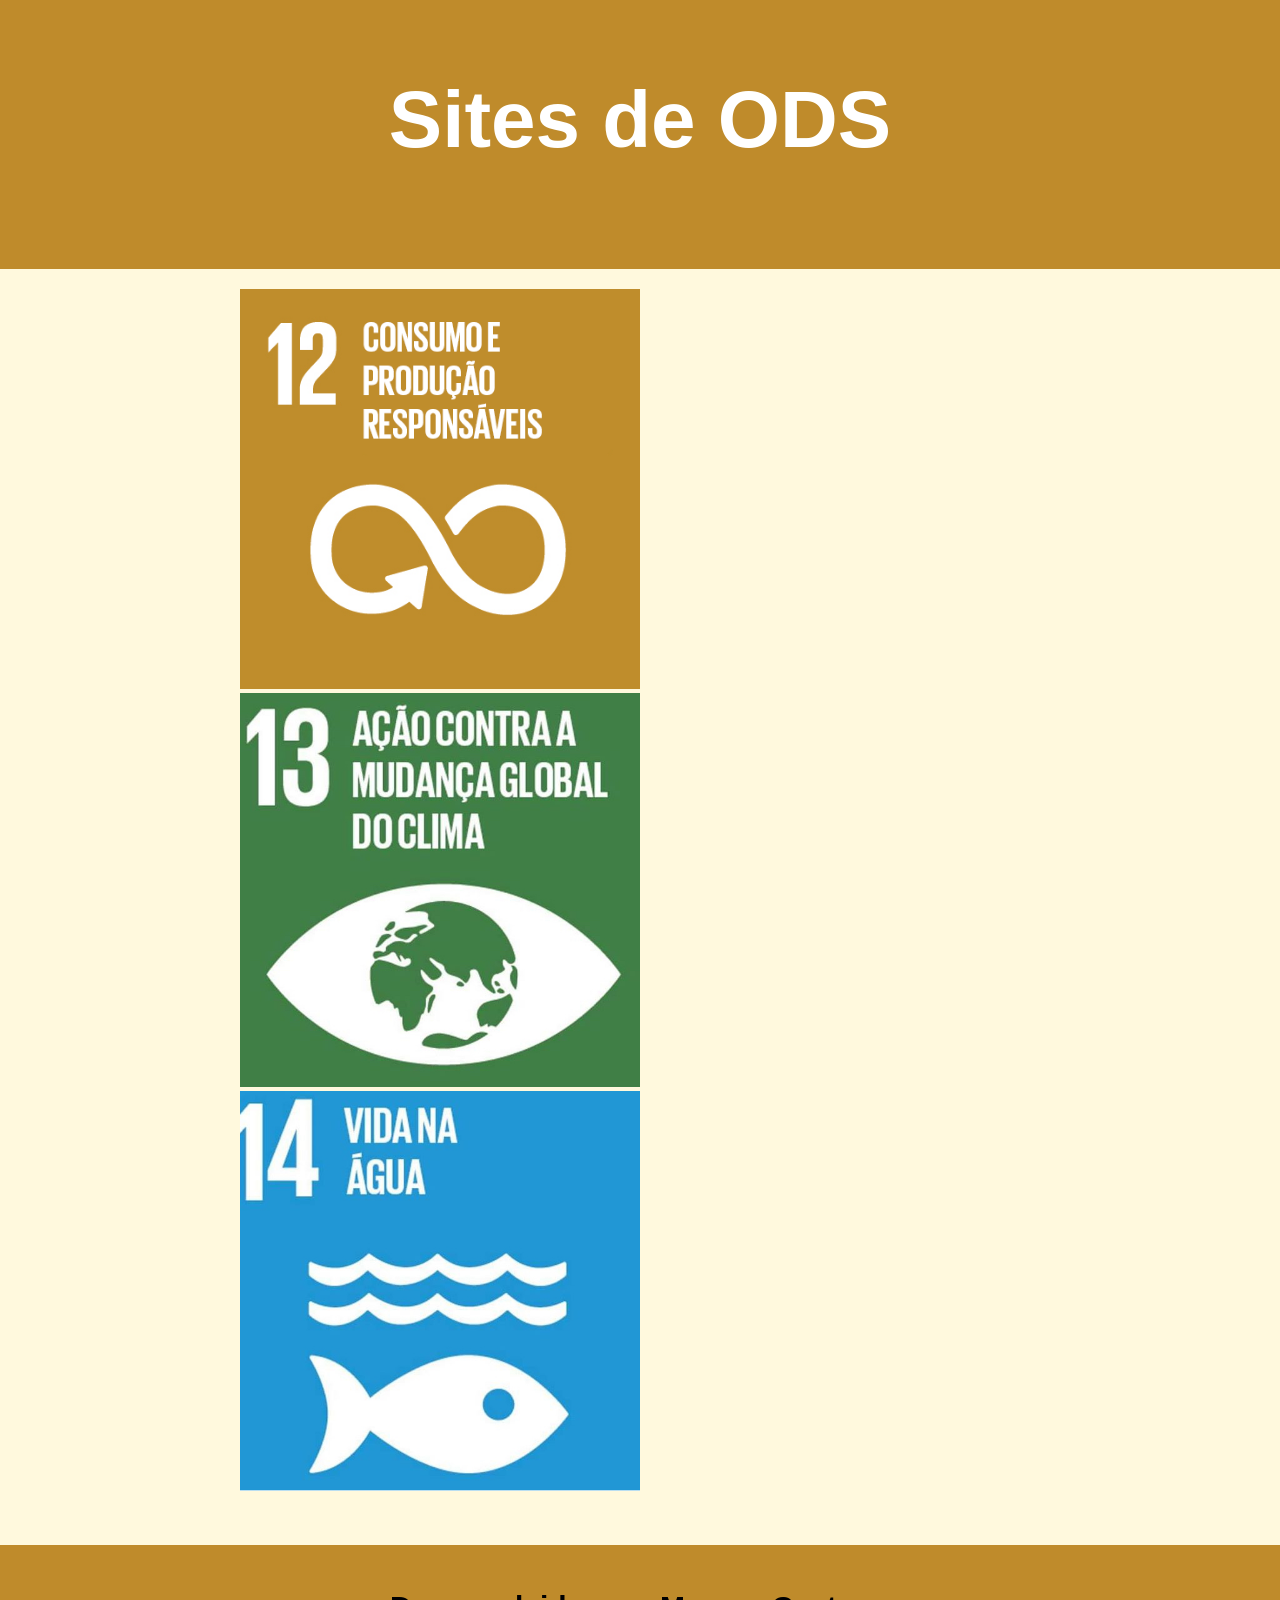
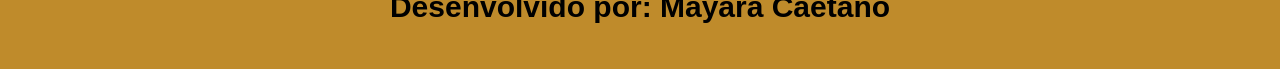
==== indexods.html @ dce5064d "nova" ====
<!DOCTYPE html>
<html lang="pr-BR">
<head>
    <meta charset="UTF-8">
    <meta name="viewport" content="width=device-width, initial-scale=1.0">
    <title>ODS</title>
    <link rel="stylesheet" href="css/index.css">
</head>
<body>
    <header>
        <div class="header-content"> 
            <div class="header-text">
                <h1> Sites de ODS</h1>
            </div>
        </div>
    </header>
    <section>
        <img src="imagens/ODS12.png" alt="Imagem da ODS 12">
        <img src="imagens/ods13.webp" alt="Imagem da ODS 13">
        <img src="imagens/ods14.webp" alt="Imagem da ODS 14">
    </section>
    <footer>
        <p>
            <strong>
                Desenvolvido por: Mayara Caetano
            </strong>
        </p>
     </footer>

<body>
<html>
---- css/index.css ----
body {
    background-color: rgb(255, 249, 221);
    font-family: 'Segoe UI', Tahoma, Geneva, Verdana, sans-serif;
    margin: 0%;
    padding: 0%;
}

header {
    background-color: #bf8b2b;
    color: white;
    padding: 20px;
}

.header-content {
  display: flex;
  align-items: center;/* alinha na vertical*/
  justify-content: center; /*alinha na horizontal*/ 
  gap: 20px; /*espaçamento interno*/
  flex-wrap: wrap; /*quebra a linha e ajusta*/

}

.header-text {
    margin-bottom: 30px;
}

h1 {
    font-size: 70px;
    text-align: center;
}

p {
    font-size: 20px;
}


img {
    width: 33%;
    height: auto;
}

a {
    text-decoration: none;
    color: white;
}

a:hover {
    text-decoration: underline;
}


section {
    padding: 20px;
    max-width: 800px;
    margin: 0 auto;
    text-align: justify;
}

article {
    background-color: aliceblue;
    padding: 15px;
    border-radius: 15px;
    margin-top: 20px;
    box-shadow: 13px 15px 8px rgba(0, 0, 0, 0.1);
}

h2 {
    color: #bf8b2b;
    font-size: 30px;
}
ul {
    margin-top: 10px;
    padding-left: 40px;
}

li {
    font-size: 30px;
}

footer {
    background-color: #bf8b2b;
    padding: 15px;
    text-align: center;
    margin-top: 30px;
    font-size: 20px;
}








/*Para celulares*/
@media (min-width: 768px) {
    img {
        width: 50%;
    }
    h1 {
        font-size: 80px;
    }
    p {
        font-size: 30px;
    }
}
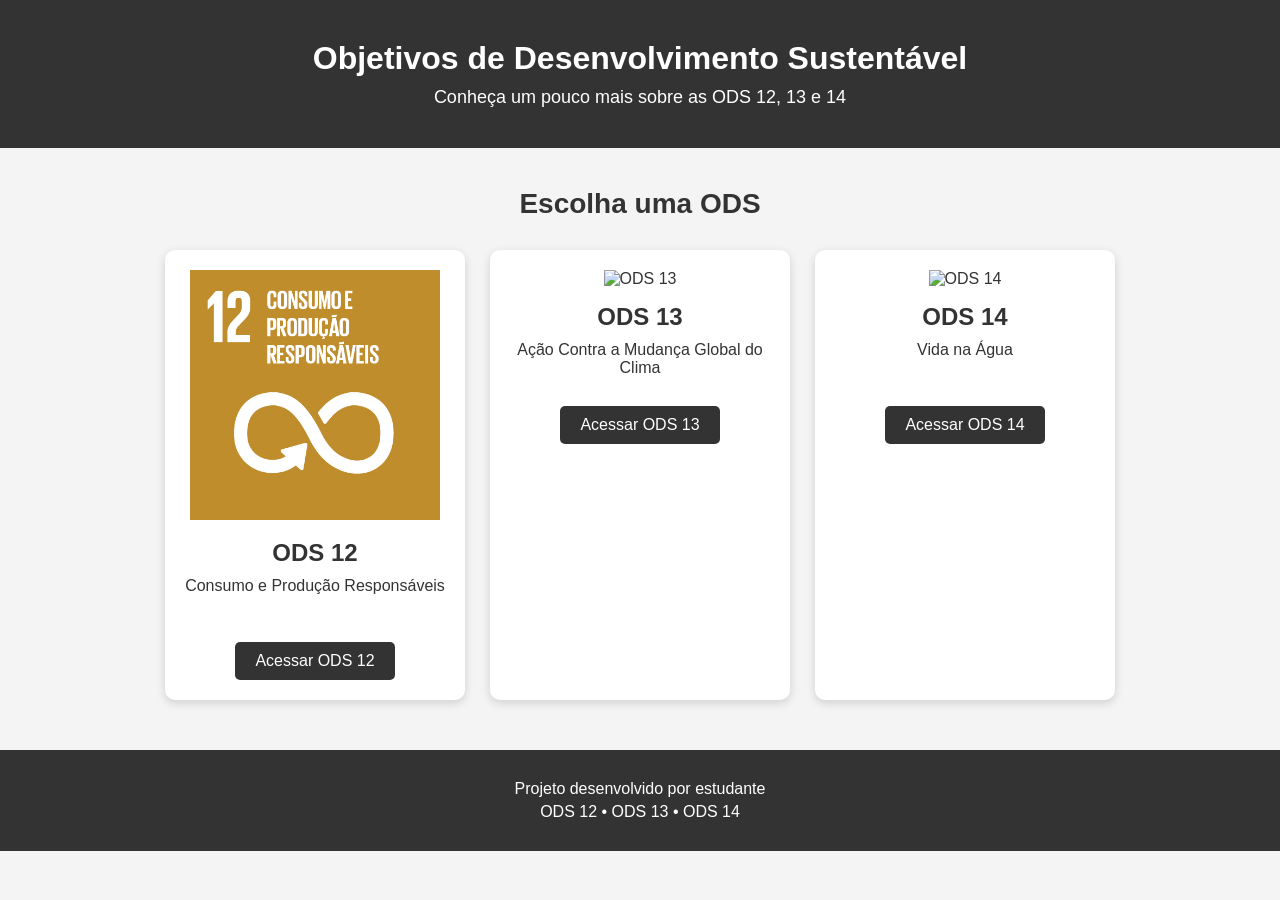
==== commit 0dd1012a: "Nova atividade" ====
--- a/indexods.html
+++ b/indexods.html
@@ -1,31 +1,231 @@
 <!DOCTYPE html>
-<html lang="pr-BR">
+<html lang="pt-BR">
+
 <head>
     <meta charset="UTF-8">
     <meta name="viewport" content="width=device-width, initial-scale=1.0">
-    <title>ODS</title>
-    <link rel="stylesheet" href="css/index.css">
+
+    <title>ODS - Sustentabilidade</title>
+
+    <style>
+
+        * {
+            margin: 0;
+            padding: 0;
+            box-sizing: border-box;
+        }
+
+        body {
+            font-family: Arial, sans-serif;
+            background-color: #f4f4f4;
+            color: #333;
+        }
+
+        /* Cabeçalho */
+
+        header {
+            background-color: #333;
+            color: white;
+            text-align: center;
+            padding: 40px 20px;
+        }
+
+        header h1 {
+            font-size: 32px;
+            margin-bottom: 10px;
+        }
+
+        header p {
+            font-size: 18px;
+        }
+
+        /* Conteúdo */
+
+        main {
+            width: 90%;
+            max-width: 1100px;
+            margin: 40px auto;
+        }
+
+        main h2 {
+            text-align: center;
+            margin-bottom: 30px;
+            font-size: 28px;
+        }
+
+        /* Cards das ODS */
+
+        .ods-container {
+            display: flex;
+            justify-content: center;
+            gap: 25px;
+            flex-wrap: wrap;
+        }
+
+        .ods-card {
+            background-color: white;
+            width: 300px;
+            padding: 20px;
+            text-align: center;
+            border-radius: 10px;
+
+            box-shadow: 0 3px 10px rgba(0, 0, 0, 0.15);
+
+            transition: 0.3s;
+        }
+
+        .ods-card:hover {
+            transform: translateY(-5px);
+        }
+
+        .ods-card img {
+            width: 100%;
+            max-width: 250px;
+            height: 250px;
+            object-fit: cover;
+            margin-bottom: 15px;
+        }
+
+        .ods-card h3 {
+            font-size: 24px;
+            margin-bottom: 10px;
+        }
+
+        .ods-card p {
+            min-height: 45px;
+            margin-bottom: 20px;
+        }
+
+        /* Botão */
+
+        .ods-card a {
+            display: inline-block;
+            background-color: #333;
+            color: white;
+
+            text-decoration: none;
+
+            padding: 10px 20px;
+            border-radius: 5px;
+        }
+
+        .ods-card a:hover {
+            background-color: #555;
+        }
+
+        /* Rodapé */
+
+        footer {
+            background-color: #333;
+            color: white;
+            text-align: center;
+            padding: 25px;
+            margin-top: 50px;
+        }
+
+        footer p {
+            margin: 5px;
+        }
+
+    </style>
+
 </head>
+
 <body>
+
     <header>
-        <div class="header-content"> 
-            <div class="header-text">
-                <h1> Sites de ODS</h1>
-            </div>
-        </div>
+
+        <h1>Objetivos de Desenvolvimento Sustentável</h1>
+
+        <p>
+            Conheça um pouco mais sobre as ODS 12, 13 e 14
+        </p>
+
     </header>
-    <section>
-        <img src="imagens/ODS12.png" alt="Imagem da ODS 12">
-        <img src="imagens/ods13.webp" alt="Imagem da ODS 13">
-        <img src="imagens/ods14.webp" alt="Imagem da ODS 14">
-    </section>
+
+
+    <main>
+
+        <h2>Escolha uma ODS</h2>
+
+
+        <section class="ods-container">
+
+
+            <!-- ODS 12 -->
+
+            <article class="ods-card">
+
+                <img src="imagens/ODS12.png" alt="ODS 12">
+
+                <h3>ODS 12</h3>
+
+                <p>
+                    Consumo e Produção Responsáveis
+                </p>
+
+                <a href="ODS12.html">
+                    Acessar ODS 12
+                </a>
+
+            </article>
+
+
+            <!-- ODS 13 -->
+
+            <article class="ods-card">
+
+                <img src="imagens/ODS13.png" alt="ODS 13">
+
+                <h3>ODS 13</h3>
+
+                <p>
+                    Ação Contra a Mudança Global do Clima
+                </p>
+
+                <a href="ODS13.html">
+                    Acessar ODS 13
+                </a>
+
+            </article>
+
+
+            <!-- ODS 14 -->
+
+            <article class="ods-card">
+
+                <img src="imagens/ODS14.png" alt="ODS 14">
+
+                <h3>ODS 14</h3>
+
+                <p>
+                    Vida na Água
+                </p>
+
+                <a href="ODS14.html">
+                    Acessar ODS 14
+                </a>
+
+            </article>
+
+
+        </section>
+
+    </main>
+
+
     <footer>
+
         <p>
-            <strong>
-                Desenvolvido por: Mayara Caetano
-            </strong>
+            Projeto desenvolvido por estudante
         </p>
-     </footer>
-
-<body>
-<html>+
+        <p>
+            ODS 12 • ODS 13 • ODS 14
+        </p>
+
+    </footer>
+
+</body>
+
+</html>
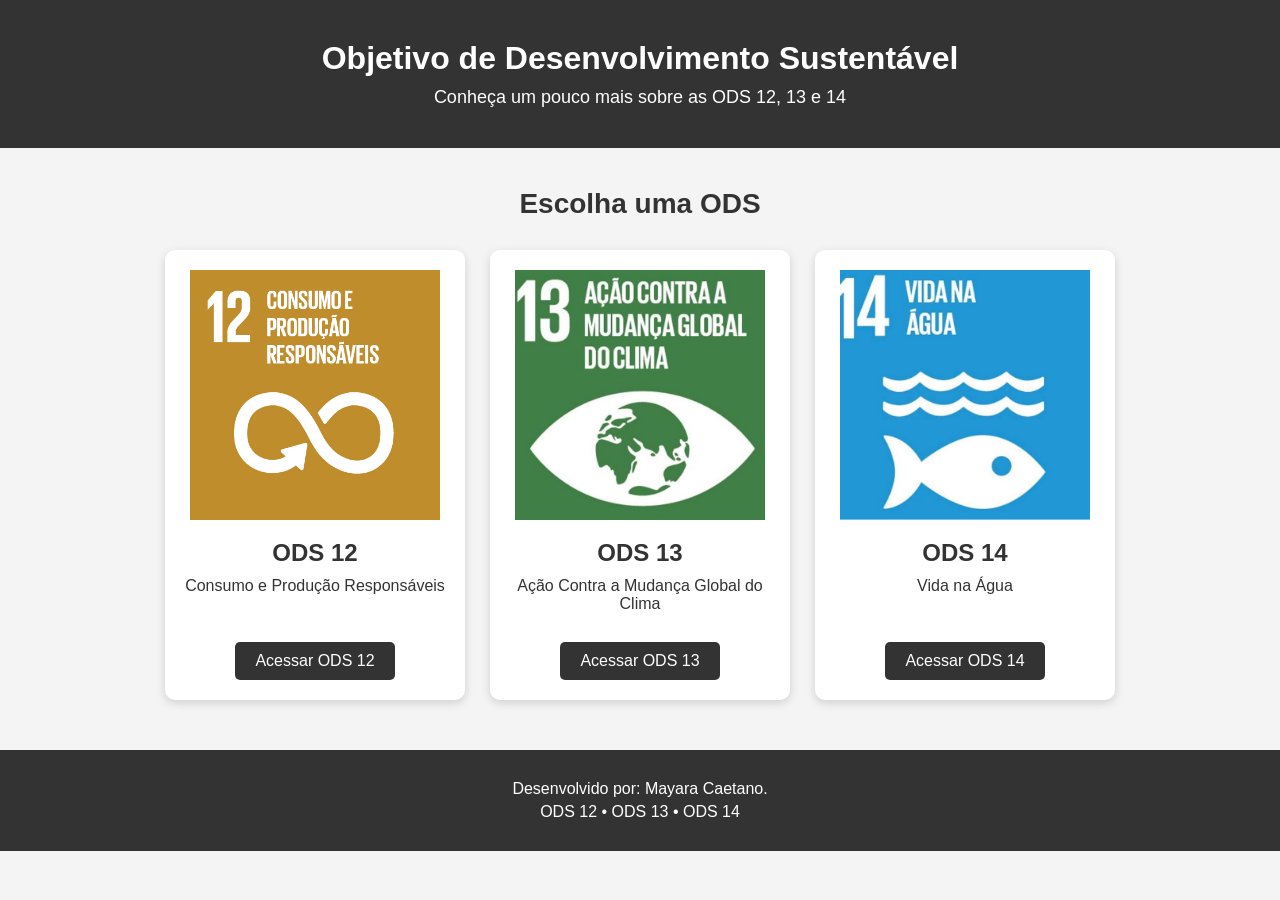
==== commit 549b2051: "Nova atividade" ====
--- a/indexods.html
+++ b/indexods.html
@@ -4,7 +4,6 @@
 <head>
     <meta charset="UTF-8">
     <meta name="viewport" content="width=device-width, initial-scale=1.0">
-
     <title>ODS - Sustentabilidade</title>
 
     <style>
@@ -134,90 +133,57 @@
 <body>
 
     <header>
-
-        <h1>Objetivos de Desenvolvimento Sustentável</h1>
-
+        <h1>Objetivo de Desenvolvimento Sustentável</h1>
         <p>
             Conheça um pouco mais sobre as ODS 12, 13 e 14
         </p>
-
     </header>
 
-
     <main>
-
         <h2>Escolha uma ODS</h2>
-
-
         <section class="ods-container">
-
-
             <!-- ODS 12 -->
-
             <article class="ods-card">
-
                 <img src="imagens/ODS12.png" alt="ODS 12">
-
                 <h3>ODS 12</h3>
-
                 <p>
                     Consumo e Produção Responsáveis
                 </p>
-
-                <a href="ODS12.html">
+                <a target="_blank" href="ODS12.html">
                     Acessar ODS 12
-                </a>
-
+                </a><br>
             </article>
-
-
             <!-- ODS 13 -->
 
             <article class="ods-card">
-
-                <img src="imagens/ODS13.png" alt="ODS 13">
-
+                <img src="imagens/ods13.webp" alt="ODS 13">
                 <h3>ODS 13</h3>
-
                 <p>
                     Ação Contra a Mudança Global do Clima
                 </p>
-
-                <a href="ODS13.html">
+                <a target="_blank" href="ODS13.html">
                     Acessar ODS 13
-                </a>
-
+                </a><br>
             </article>
-
-
             <!-- ODS 14 -->
 
             <article class="ods-card">
-
-                <img src="imagens/ODS14.png" alt="ODS 14">
-
+                <img src="imagens/ods14.webp" alt="ODS 14">
                 <h3>ODS 14</h3>
-
                 <p>
                     Vida na Água
                 </p>
-
-                <a href="ODS14.html">
+                <a target="_blank" href="ODS14.html">
                     Acessar ODS 14
-                </a>
-
+                </a><br>
             </article>
-
-
         </section>
-
     </main>
 
 
     <footer>
-
         <p>
-            Projeto desenvolvido por estudante
+            Desenvolvido por: Mayara Caetano.
         </p>
 
         <p>
